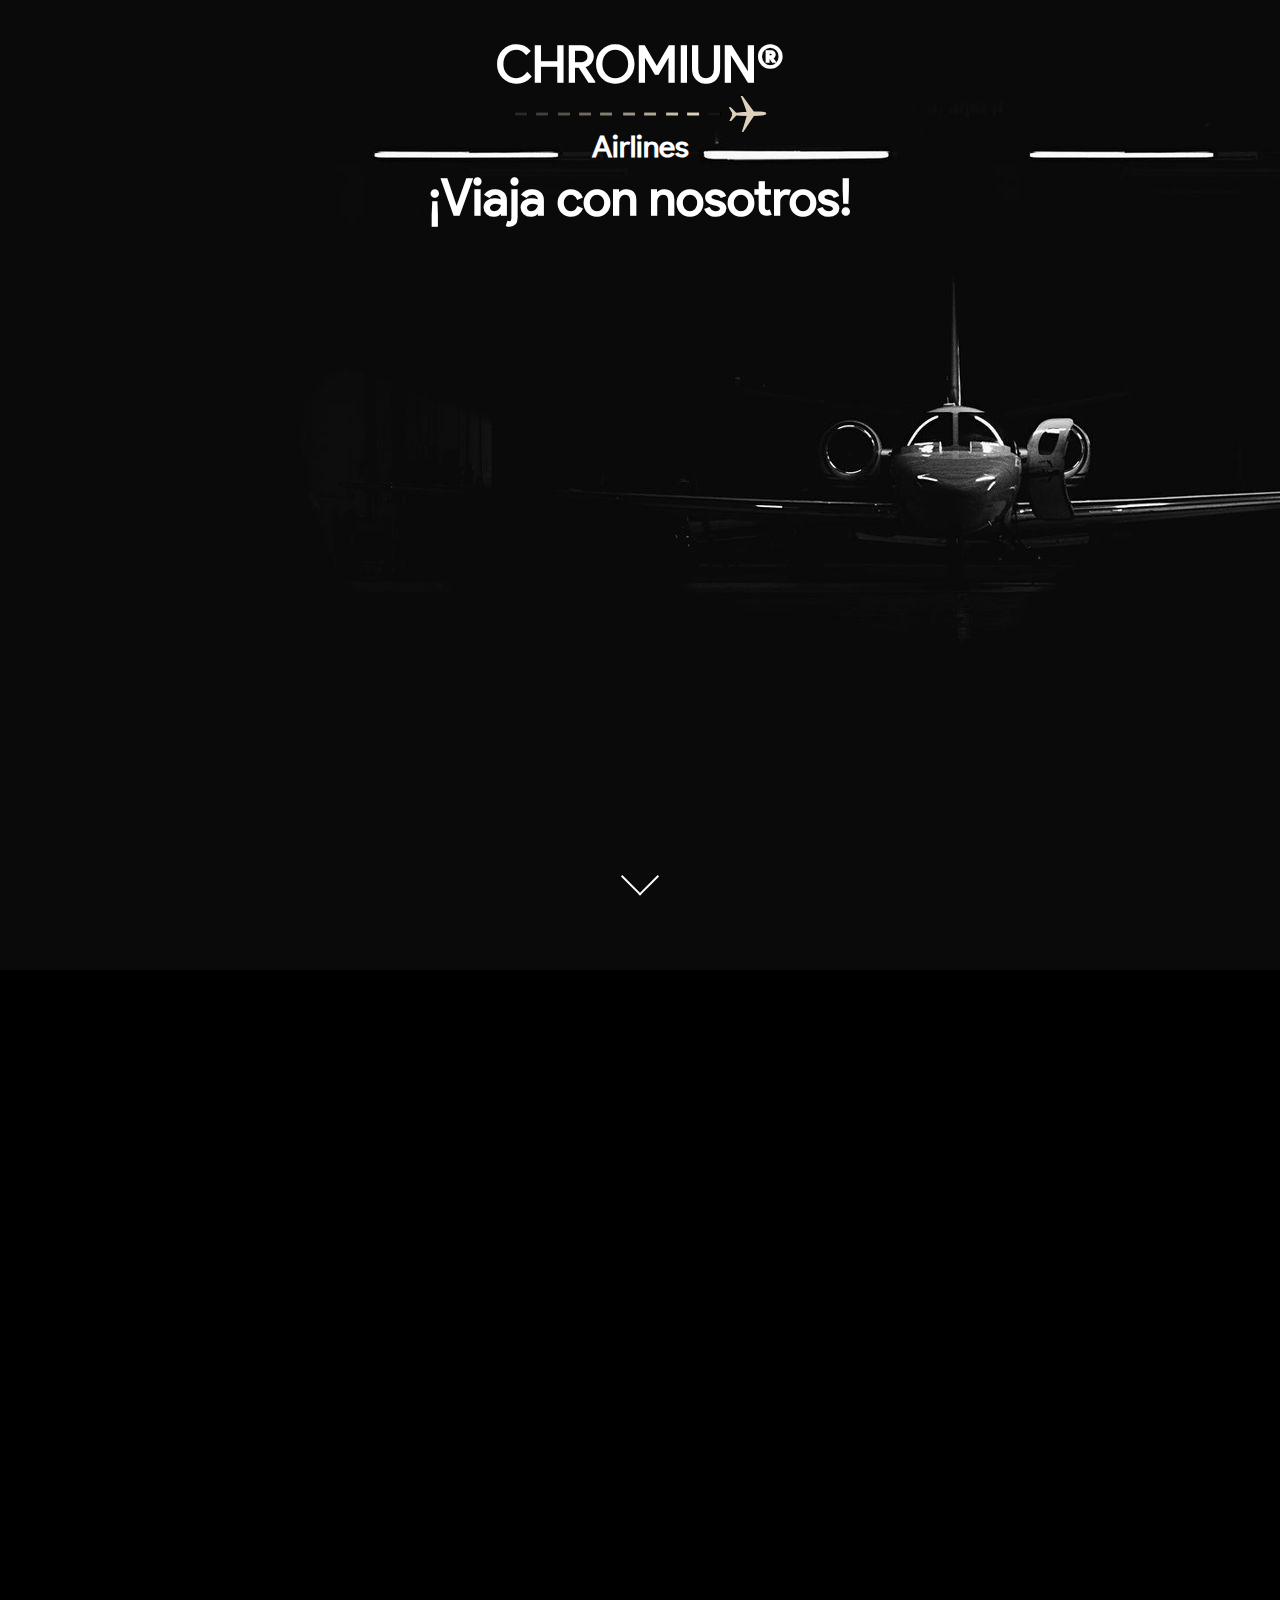
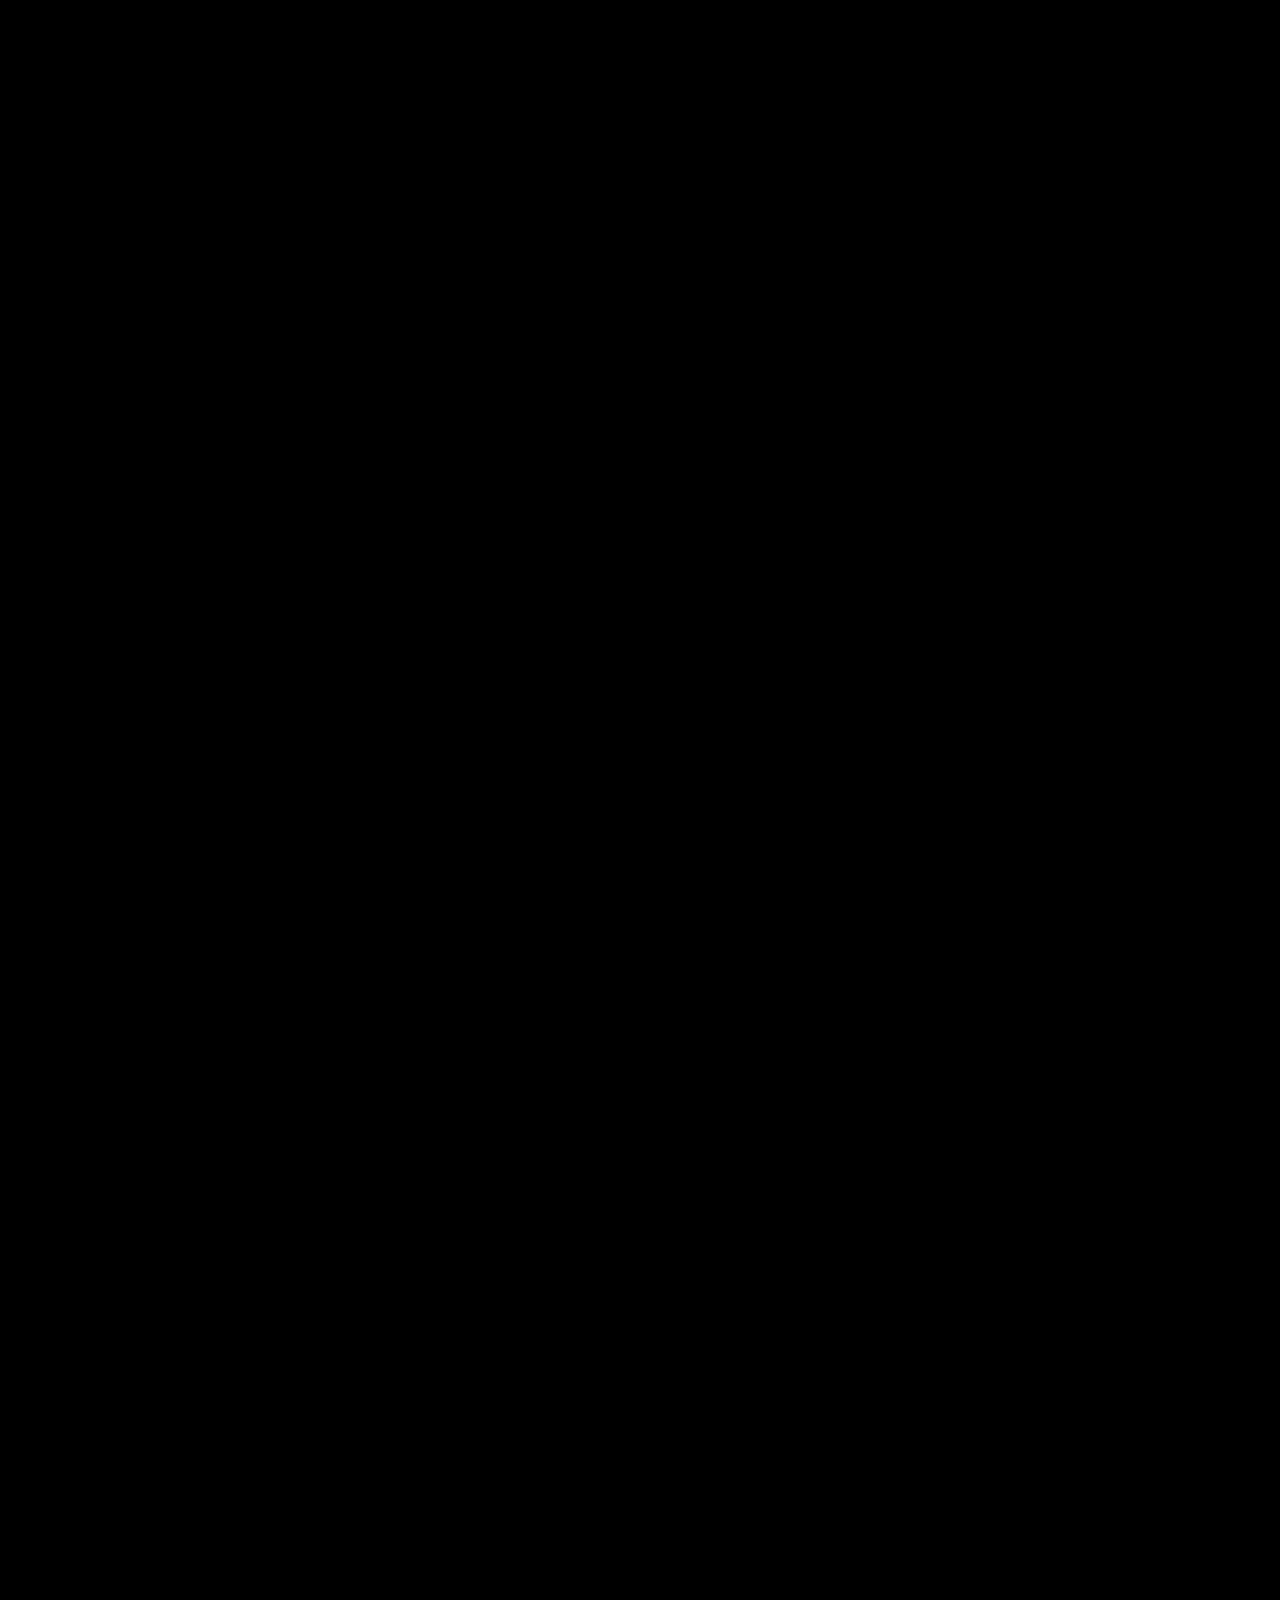
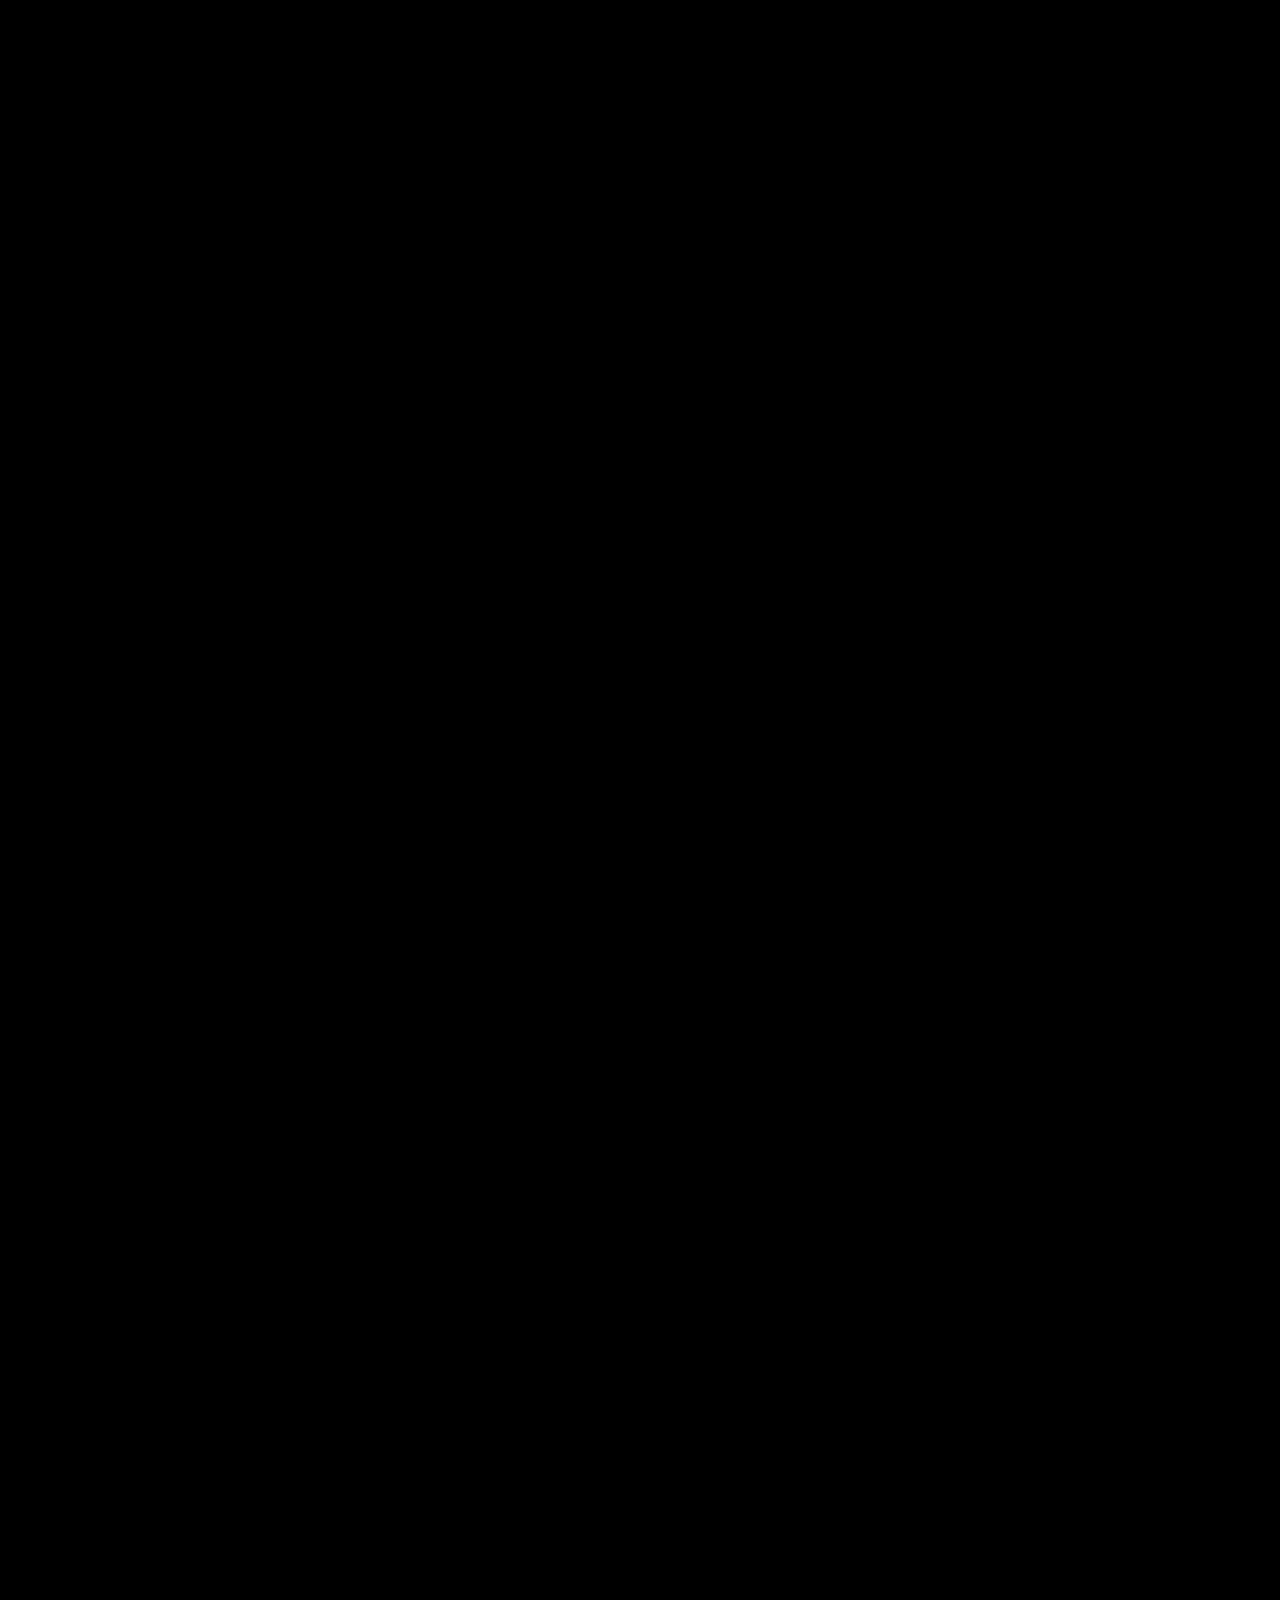
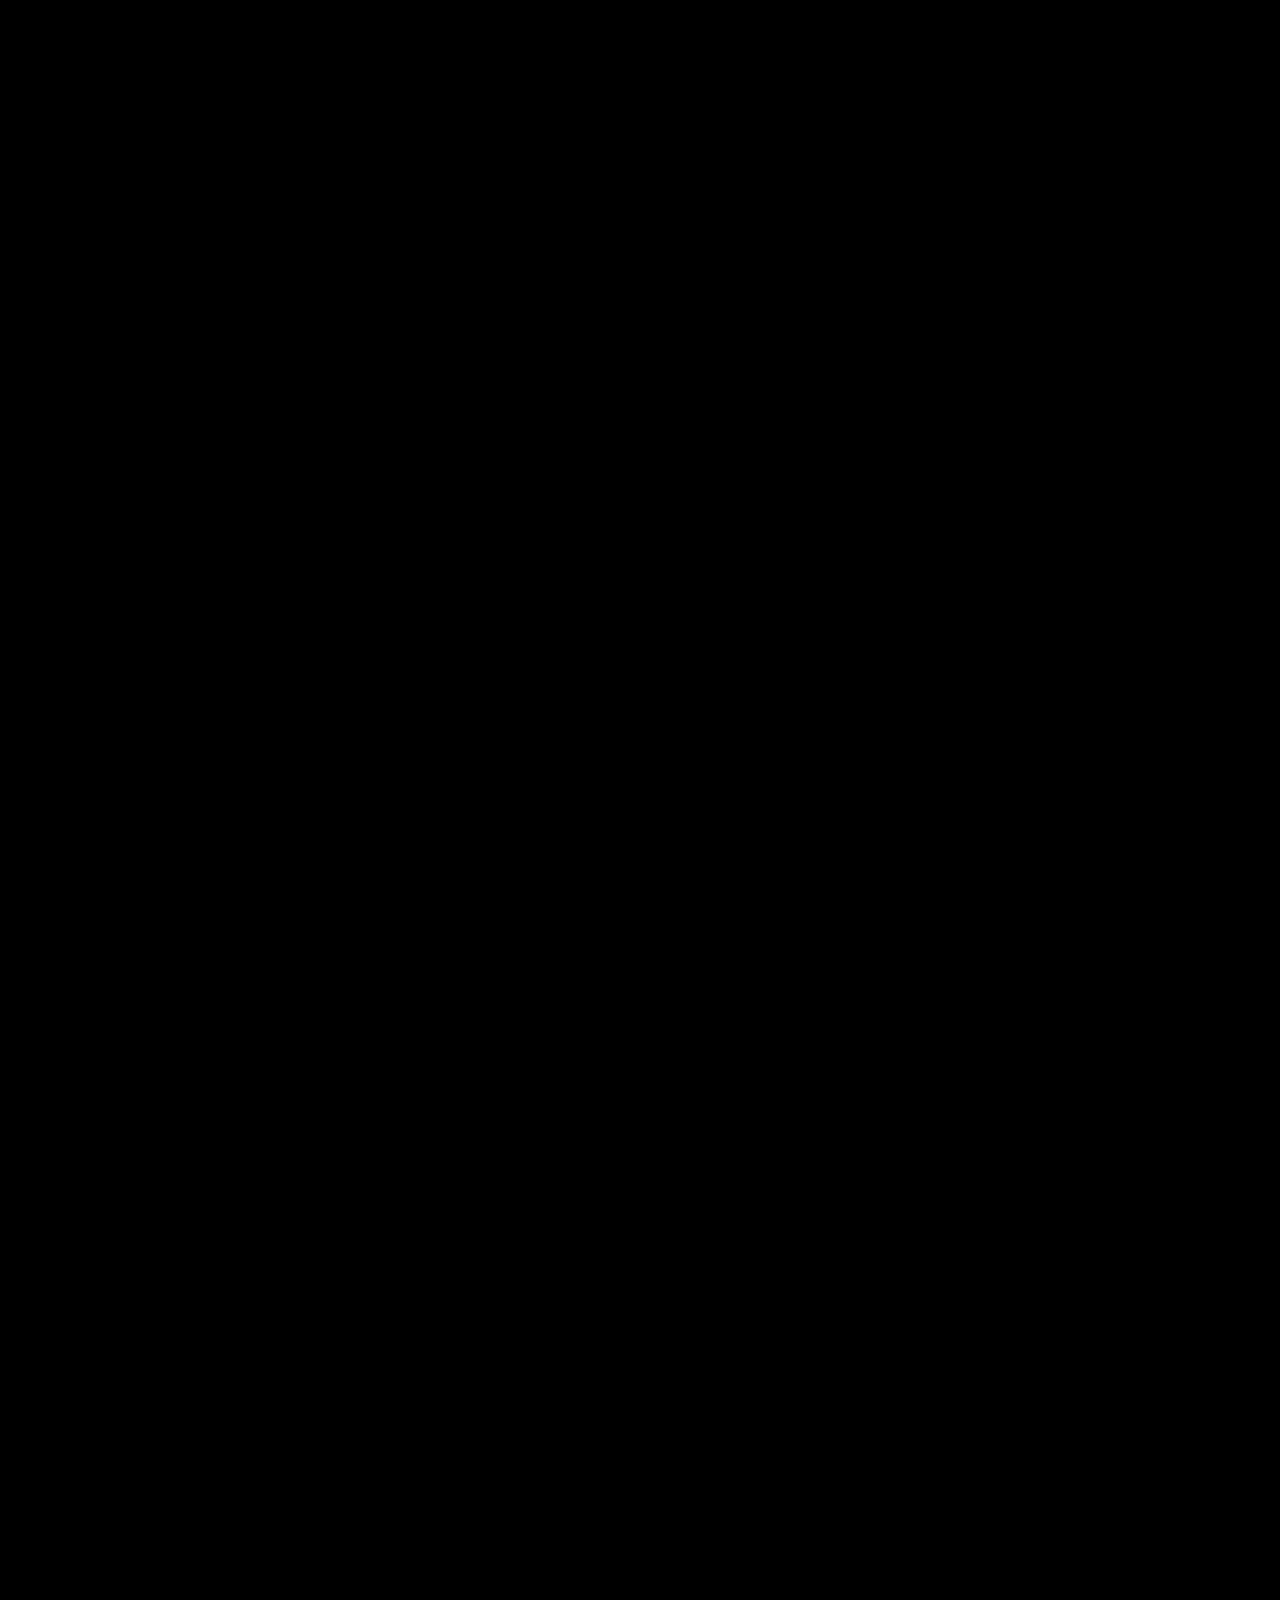
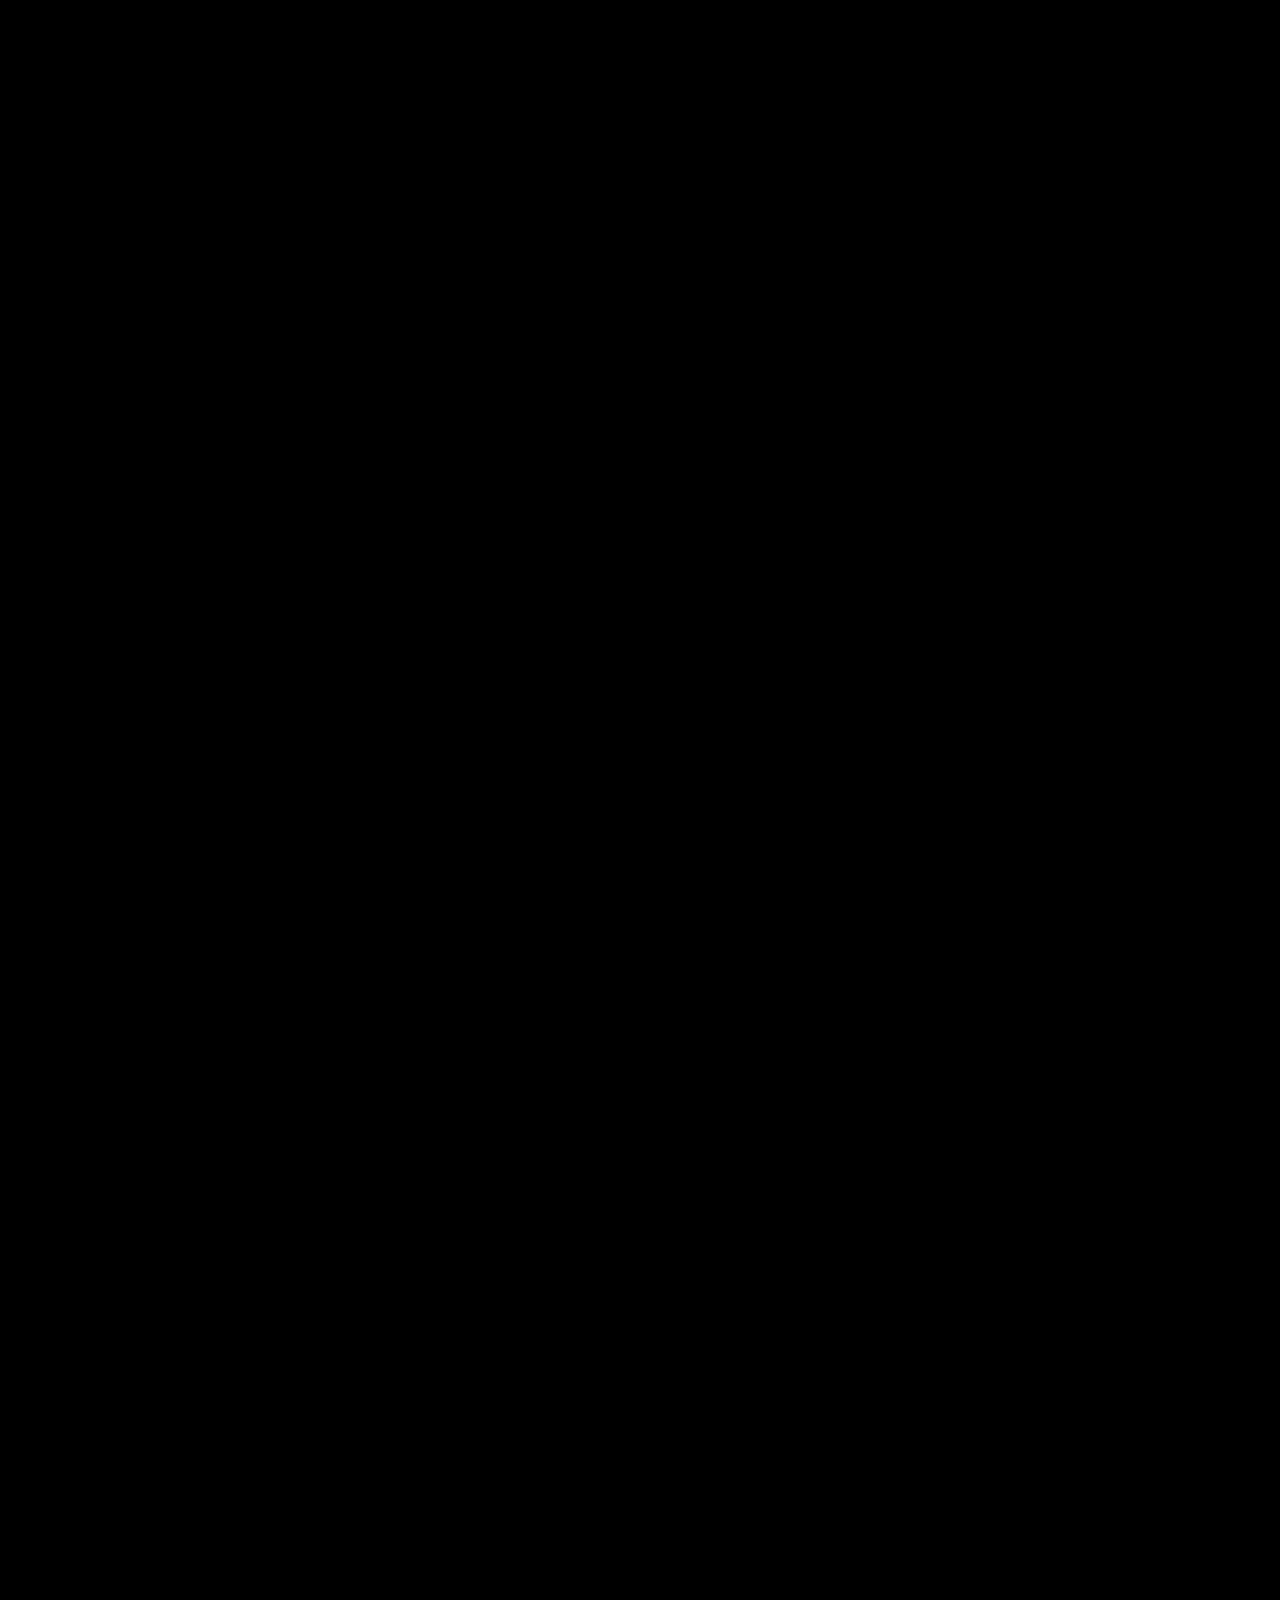
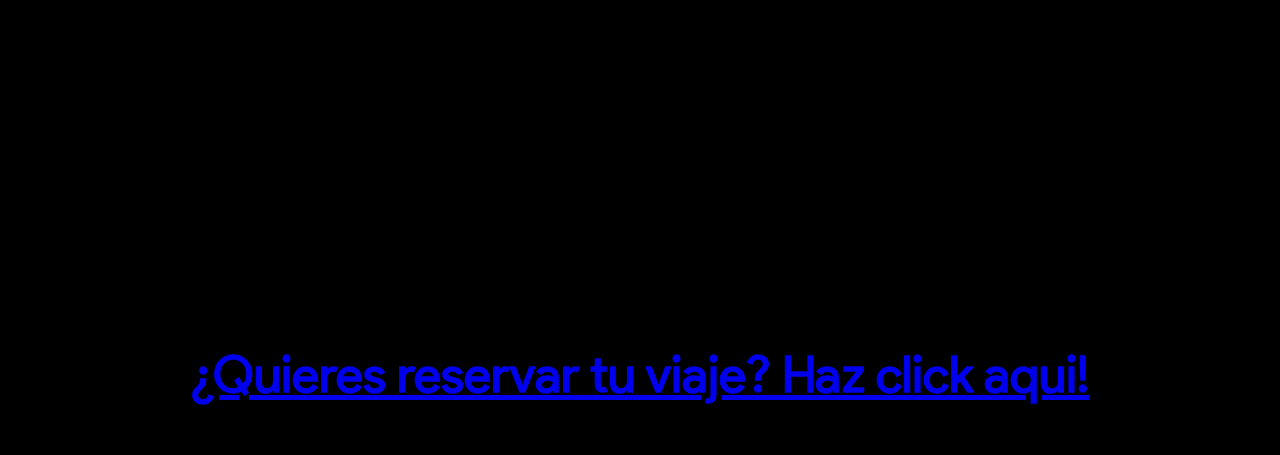
==== index.html @ 75b290f5 "Commit inicial" ====
<!DOCTYPE html>
<html lang="es">
<head>
    <meta charset="UTF-8">
    <meta http-equiv="X-UA-Compatible" content="IE=edge">
    <meta name="description" content="Agencia de viajes Chromiun">
    <meta name="author" content="Chromiun Inc.">
    <meta name="keywords" content="Agencia, Viajes, Turismo, Chromiun, Aerolineas, Viajes economicos, vuelo seguro">
    <meta name="viewport" content="width=device-width, initial-scale=1.0">
    <link href = "media/stylesheet.css" rel = "stylesheet" type = "text/css"/>
    <title>Chromiun Airlines</title>
    <link href="https://unpkg.com/aos@2.3.1/dist/aos.css" rel="stylesheet">
    <script src="https://unpkg.com/aos@2.3.1/dist/aos.js"></script>
</head>
<body>

    <header><h1 class="titulo" align="center" >CHROMIUN®</h1></header>
    <h2 class="subtitulo" align="center">Airlines</h2>
    <center>
    <img class="logogif" src="media/plane.gif">
</center>
    
<h2 class="eslogan" align="center">¡Viaja con nosotros!</h2>

<div class="scroll-down"></div>
<br><br><br><br><br><br><br><br><br><br><br><br><br><br><br><br><br><br><br><br>


<div data-aos="fade-up" data-aos-duration="2000" data-aos-delay="500" align="right">
<img src="media/1.JPG" width="50%" align="right">
<div class="bloquederecha">
<h3>
¡Deleita tus ojos con una edición festiva de la popular gira de iluminación nocturna de las Cataratas del Niágara!
<br>
Durante este recorrido, vea las Cataratas del Niágara iluminadas como un paraíso invernal por la noche durante la temporada navideña.
Vea la maravilla iluminada desde múltiples puntos de vista desde el anochecer mientras las Cataratas del Niágara se iluminan en una variedad de colores.<br>
Podrá ver las cataratas desde Luna Island, ubicada entre Goat Island y Niagara Falls State Park, Terrapin Point, ubicado en la punta de Goat Island junto a
Canadian Falls, y Prospect Point Observation Tower.<br>
</h3>
</div>
</div>
<br><br><br><br><br><br><br><br><br><br><br><br><br><br><br><br><br><br><br><br><br><br><br><br><br><br><br>

<div data-aos="fade-down" data-aos-duration="2000" data-aos-delay="500" align="left">
    <img src="media/2.JPG" width="50%" align="left">
    <div class="bloqueizquierda">
    <h3>
        La Riviera Maya nunca dejará de sorprenderte...Con sus más de 120 km de extensión,
        sus cristalinas aguas color turquesa, sus playas de arena blanca, cenotes,
        majestuosos sitios arqueológicos, parques naturales y temáticos únicos en el mundo,
        además de magníficos hoteles y una, exquisita gastronomía.
        <br>
        ¡Ven y descubre por qué en la Riviera Maya... el paraíso es para SIEMPRE!
    </h3>
    </div>
    </div>



<br><br><br><br><br><br><br><br><br><br><br><br><br><br><br><br><br><br><br><br><br><br><br><br><br><br><br><br>

<div data-aos="fade-right" data-aos-duration="2000" data-aos-delay="500" align="right">
    <img src="media/3.JPG" width="50%" align="right">
    <div class="bloquederecha">
    <h3>
        Dubái es una ciudad emirato de los Emiratos Árabes Unidos conocida por su lujoso comercio,
        la arquitectura ultramoderna y su vida nocturna animada.
        Burj Khalifa, una torre de 830 m de alto, domina el paisaje lleno de rascacielos.
        A sus pies se encuentra la Fuente de Dubái, con coreografías de chorros y luces al ritmo de la música.
        En las islas artificiales justo frente a la costa están Atlantis, la Palma,
        un centro turístico con agua y parques de animales marinos.
    </h3>
    </div>
    </div>
    <br><br><br><br><br><br><br><br><br><br><br><br><br><br><br><br><br><br><br><br><br><br><br><br><br><br><br>

    <div data-aos="fade-left" data-aos-duration="2000" data-aos-delay="500" align="left">
        <img src="media/4.JPG" width="50%" align="left">
        <div class="bloqueizquierda">
        <h3>
            El Arco es el ícono distintivo de Cabo San Lucas, es una formación
            rocosa que surge del mar en la punta de la Península de Baja California Sur,
            donde el Océano Pacífico se encuentra con el Mar de Cortés. También conocido
            como el “Fin de la Tierra”, El Arco es la atracción turística más popular y el
            foco central de innumerables fotos de quienes visitan Los Cabos.  Puedes llegar
            a este lugar en distintos tipos de embarcaciones y disfrutar de colonias de leones marinos,
            así como practicar actividades acuáticas como paddleboard.
        </h3>
        </div>
        </div>

        <br><br><br><br><br><br><br><br><br><br><br><br><br><br><br><br><br><br><br><br><br><br><br><br><br><br><br>

        <div data-aos="fade-up-right" data-aos-duration="2000" data-aos-delay="500" align="right">
            <img src="media/5.JPG" width="50%" align="right">
            <div class="bloquederecha">
            <h3>
                Situada detrás de la catedral de Notre-Dame de París, la plaza Jean XXII es un remanso de paz.
                Cuenta con varios bancos y árboles para ayudarte a tomar un descanso relajante o disfrutar de un bocadillo,
                lejos del bullicio de los lugares turísticos. La magnífica vista del ábside de la catedral es una de las
                ventajas de esta plaza.
            </h3>
            </div>
            </div>
            <br><br><br><br><br><br><br><br><br><br><br><br><br><br><br><br><br><br><br><br><br><br><br><br><br><br><br><br><br><br><br><br><br><br><br><br>

            <div data-aos="fade-up-left" data-aos-duration="2000" data-aos-delay="500" align="left">
                <img src="media/6.JPG" width="50%" align="left">
                <div class="bloqueizquierda">
                <h3>
                    Machu Picchu es una ciudadela inca ubicada en las alturas de las montañas
                    de los Andes en Perú, sobre el valle del río Urubamba. Se construyó en el
                    siglo XV y luego fue abandonada, y es famosa por sus sofisticadas paredes de
                    piedra seca que combinan enormes bloques sin el uso de un mortero, los edificios
                    fascinantes que se relacionan con las alineaciones astronómicas y sus vistas panorámicas.
                    El uso exacto que tuvo sigue siendo un misterio.
                </h3>
                </div>
                </div>
        
                <br><br><br><br><br><br><br><br><br><br><br><br><br><br><br><br><br><br><br><br><br><br><br><br><br><br><br>

                <div data-aos="fade-down-right" data-aos-duration="2000" data-aos-delay="500" align="right">
                    <img src="media/7.JPG" width="50%" align="right">
                    <div class="bloquederecha">
                    <h3>
                        Ciudad de México es la densamente poblada capital de México que se encuentra a gran altura.
                        Es famosa por su Templo Mayor (un templo azteca del siglo XIII), la Catedral Metropolitana
                        de México, de estilo barroco, de los conquistadores españoles y el Palacio Nacional, que alberga
                        murales históricos de Diego Rivera. Todos estos hitos se ubican en torno a la Plaza de la Constitución,
                        la enorme plaza principal conocida también como el Zócalo.
                    </h3>
                    </div>
                    </div>
                    <br><br><br><br><br><br><br><br><br><br><br><br><br><br><br><br><br><br><br><br><br><br><br><br><br><br><br><br><br><br><br><br>

                    <div data-aos="fade-down-left" data-aos-duration="2000" data-aos-delay="500" align="left">
                        <img src="media/8.JPG" width="50%" align="left">
                        <div class="bloqueizquierda">
                        <h3>
                            Londres, la capital de Inglaterra y del Reino Unido, es una ciudad del siglo XXI
                            con una historia que se remonta a la época romana. En su centro se alzan el imponente
                            Palacio del Parlamento, la torre del icónico reloj "Big Ben" y la Abadía de Westminster,
                            lugar de las coronaciones monárquicas británicas. Al otro lado del río Támesis, la rueda
                            de observación London Eye ofrece vistas panorámicas del complejo cultural South Bank y
                            de toda la ciudad.
                        </h3>
                        </div>
                        </div>
                
                        <br><br><br><br><br><br><br><br><br><br><br><br><br><br><br><br><br><br><br><br><br><br><br><br><br><br><br>
                        <center>
                        <h3 class="titulo"><a href="destinos.html">¿Quieres reservar tu viaje? Haz click aqui!</a></h3>
                    </center>
<script>
    AOS.init();
  </script>
</body>
</html>
---- media/stylesheet.css ----
@font-face {
    font-family: 'Product Sans Regular';
    font-style: normal;
    font-weight: normal;
    src: local('Product Sans Regular'), url('ProductSans-Regular.woff') format('woff');
    }

body{
    overflow-x: hidden;
  background-color: black;
  font-family: 'Product Sans Regular';
  color: #fff;
    background-image: 
    url(background.jpg);
        background-repeat: no-repeat;
        background-size: 1920px, 1080px;
}

.titulo{
    font-family: 'Product Sans Regular';
    font-size: 50px;
    color: white;
}
.subtitulo{
    padding-bottom: 10px;
    font-family: 'Product Sans Regular';
    font-size: 30px;
    color:white
}
.eslogan{
    font-family: 'Product Sans Regular';
    font-size: 50px;
    color: white;
}
.logogif{
    position: relative;
    bottom: 160px;
    left: 0px;
    padding-bottom: 80px;
}

.scroll-down {
    position: absolute;
    left: 50%;
    bottom: 10px;
    display: block;
    text-align: center;
    font-size: 20px;
    z-index: 100;
    text-decoration: none;
    text-shadow: 0;
    width: 25px;
    height: 25px;
    border-bottom: 2px solid #fff;
    border-right: 2px solid #fff;
    z-index: 9;
    left: 50%;
    -webkit-transform: translate(-50%, 0%) rotate(45deg);
    -moz-transform: translate(-50%, 0%) rotate(45deg);
    transform: translate(-50%, 0%) rotate(45deg);
    -webkit-animation: fade_move_down 1s ease-in-out infinite;
    -moz-animation:    fade_move_down 1s ease-in-out infinite;
    animation:         fade_move_down 1s ease-in-out infinite;
  }
  
  
  /*animated scroll arrow animation*/
  @-webkit-keyframes fade_move_down {
    0%   { -webkit-transform:translate(0,-10px) rotate(45deg); opacity: 0;  }
    50%  { opacity: 1;  }
    100% { -webkit-transform:translate(0,10px) rotate(45deg); opacity: 0; }
  }
  @-moz-keyframes fade_move_down {
    0%   { -moz-transform:translate(0,-10px) rotate(45deg); opacity: 0;  }
    50%  { opacity: 1;  }
    100% { -moz-transform:translate(0,10px) rotate(45deg); opacity: 0; }
  }
  @keyframes fade_move_down {
    0%   { transform:translate(0,-10px) rotate(45deg); opacity: 0;  }
    50%  { opacity: 1;  }
    100% { transform:translate(0,10px) rotate(45deg); opacity: 0; }
  }

/*animacion de titulo*/
  .titulo {
    animation: 1s anim-flipX ease ;
  }
  @keyframes anim-flipX {
    0% {
      opacity: 0;
      transform: rotateX(90def);
    }
    50% {
      opacity: 1;
      transform: rotateX(720deg);
    }
    100% {
      /* animate nothing to pause animation at the end */
      opacity: 1;
      transform: rotateX(720deg);
    }
  }
/*animacion de subtitulo*/
  .subtitulo {
    animation: 2s anim-lineUp ease-out;
  }
  @keyframes anim-lineUp {
    0% {
      opacity: 0;
      transform: translateY(80%);
    }
    20% {
      opacity: 0;
    }
    50% {
      opacity: 1;
      transform: translateY(0%);
    }
    100% {
      opacity: 1;
      transform: translateY(0%);
    }
  }
  /*animacion de logo*/
  .logogif {
    animation: 2s anim-lineUp ease-out;
  }
  @keyframes anim-lineUp {
    0% {
      opacity: 0;
      transform: translateY(80%);
    }
    20% {
      opacity: 0;
    }
    50% {
      opacity: 1;
      transform: translateY(0%);
    }
    100% {
      opacity: 1;
      transform: translateY(0%);
    }
  }

  .eslogan {
    position: relative;
    bottom: 300px;
    left: 0px;
    padding-bottom: 80px;
    animation: 9s anim-lineUp ease-out;
  }
  @keyframes anim-lineUp {
    0% {
      opacity: 0;
      transform: translateY(80%);
    }
    20% {
      opacity: 0;
    }
    50% {
      opacity: 1;
      transform: translateY(0%);
    }
    100% {
      opacity: 1;
      transform: translateY(0%);
    }
  }

  .bloquederecha{
    width: 30%;
    text-align: justify;
  padding-top: 5%;
  padding-right: 60%;
  }

  .bloqueizquierda{
    width: 30%;
    text-align: justify;
  padding-top: 5%;
  padding-left: 60%;
  }
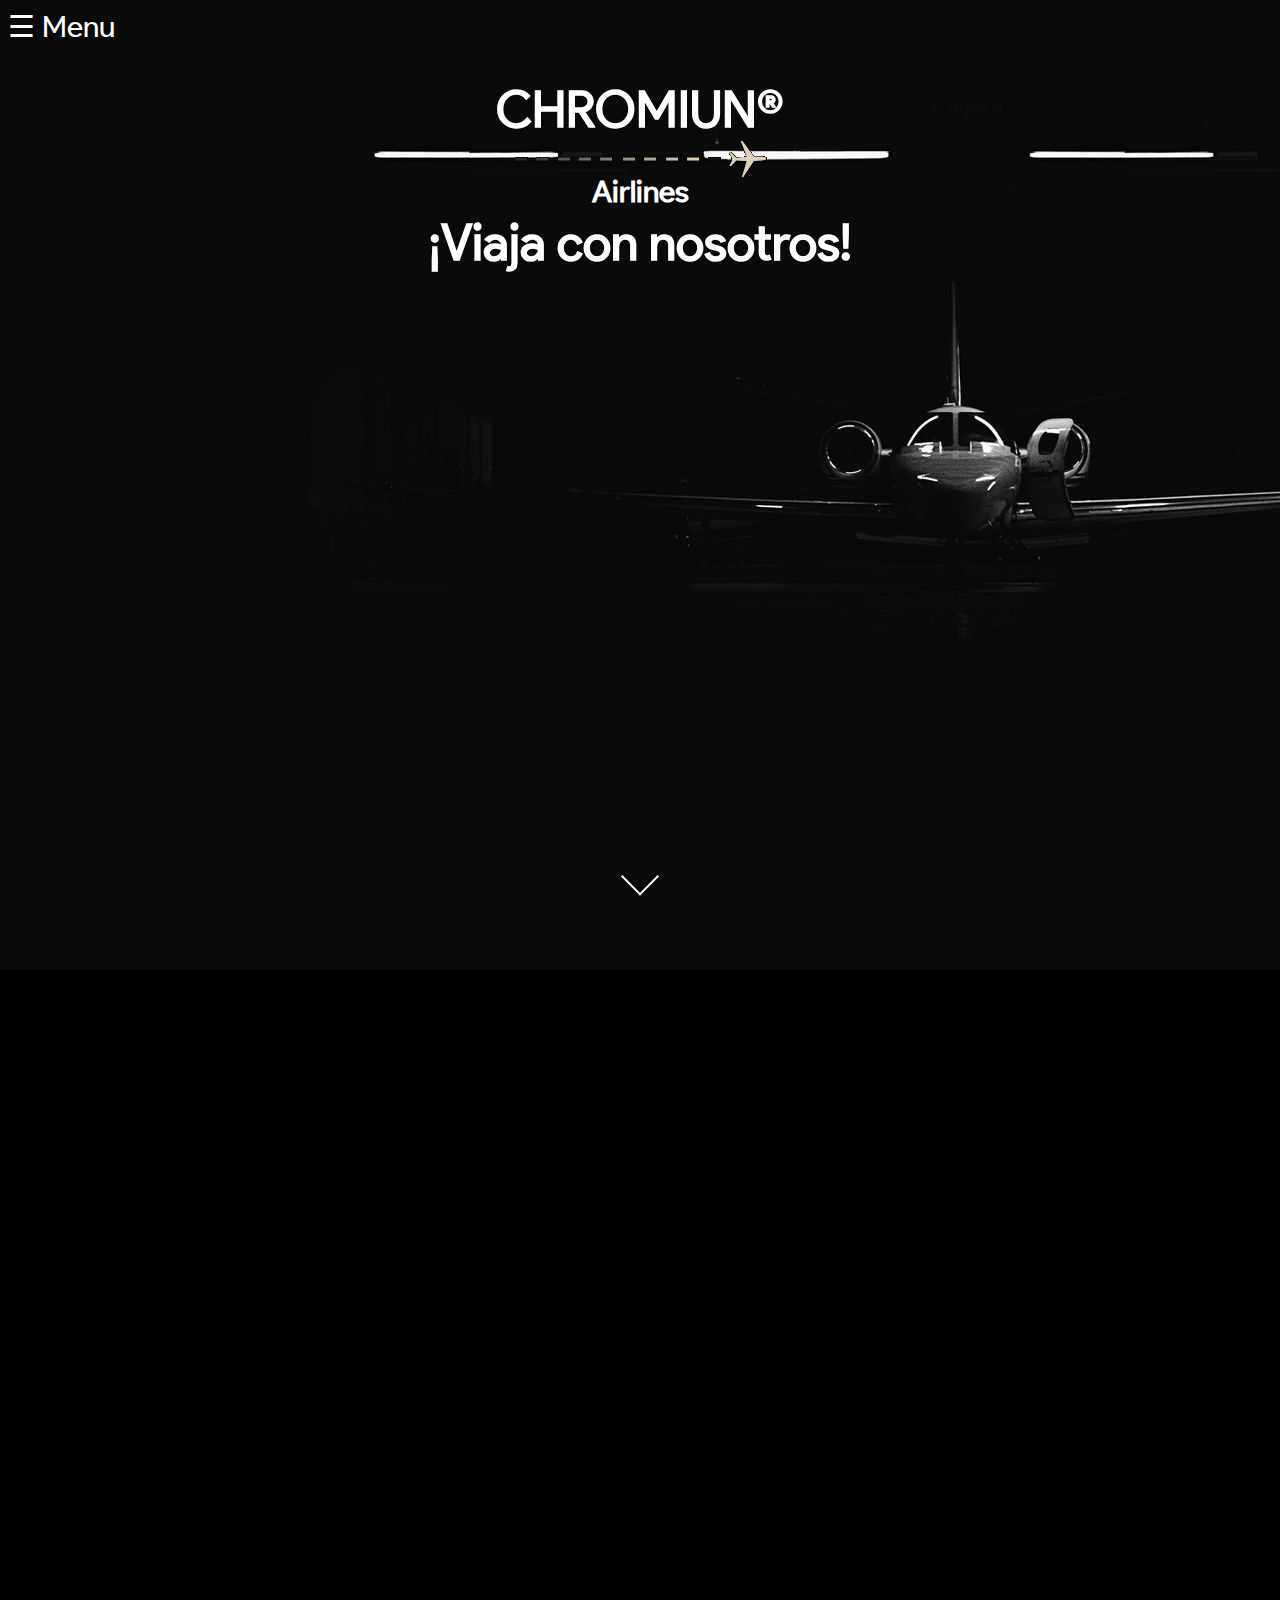
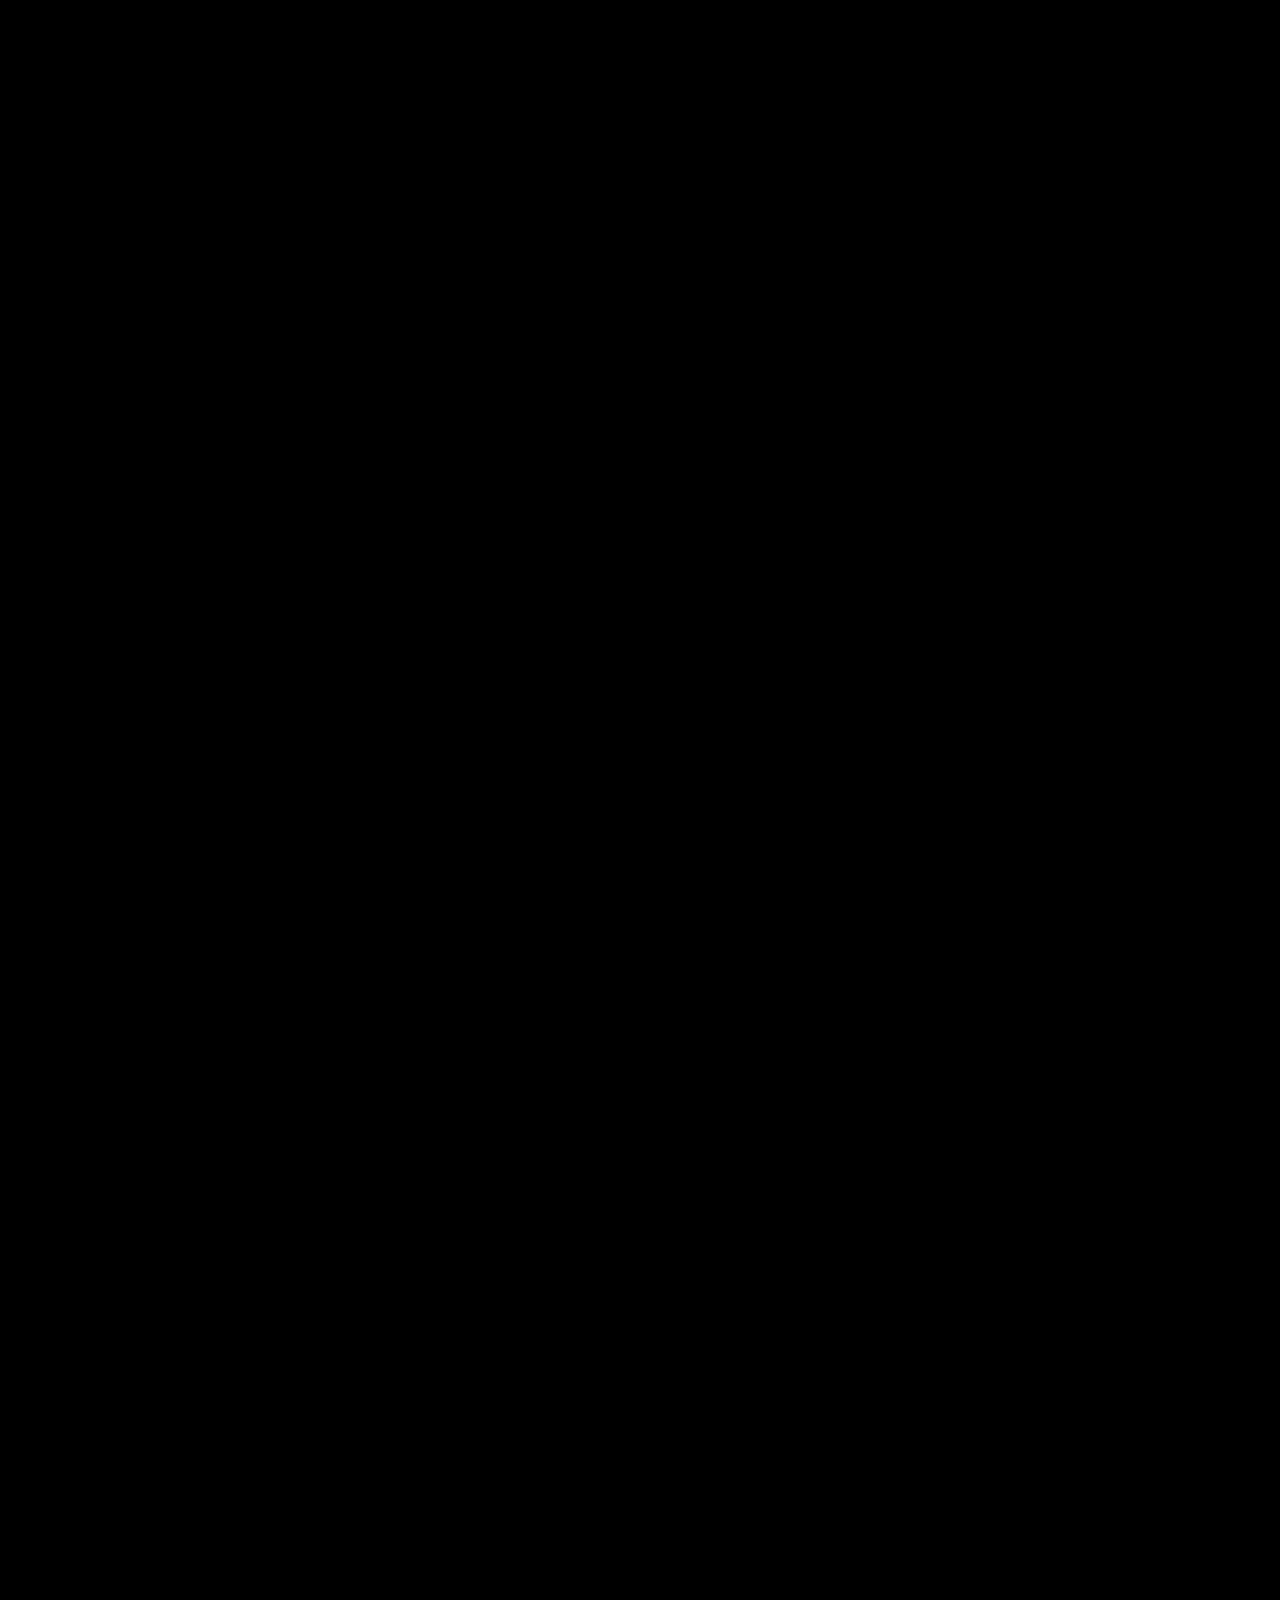
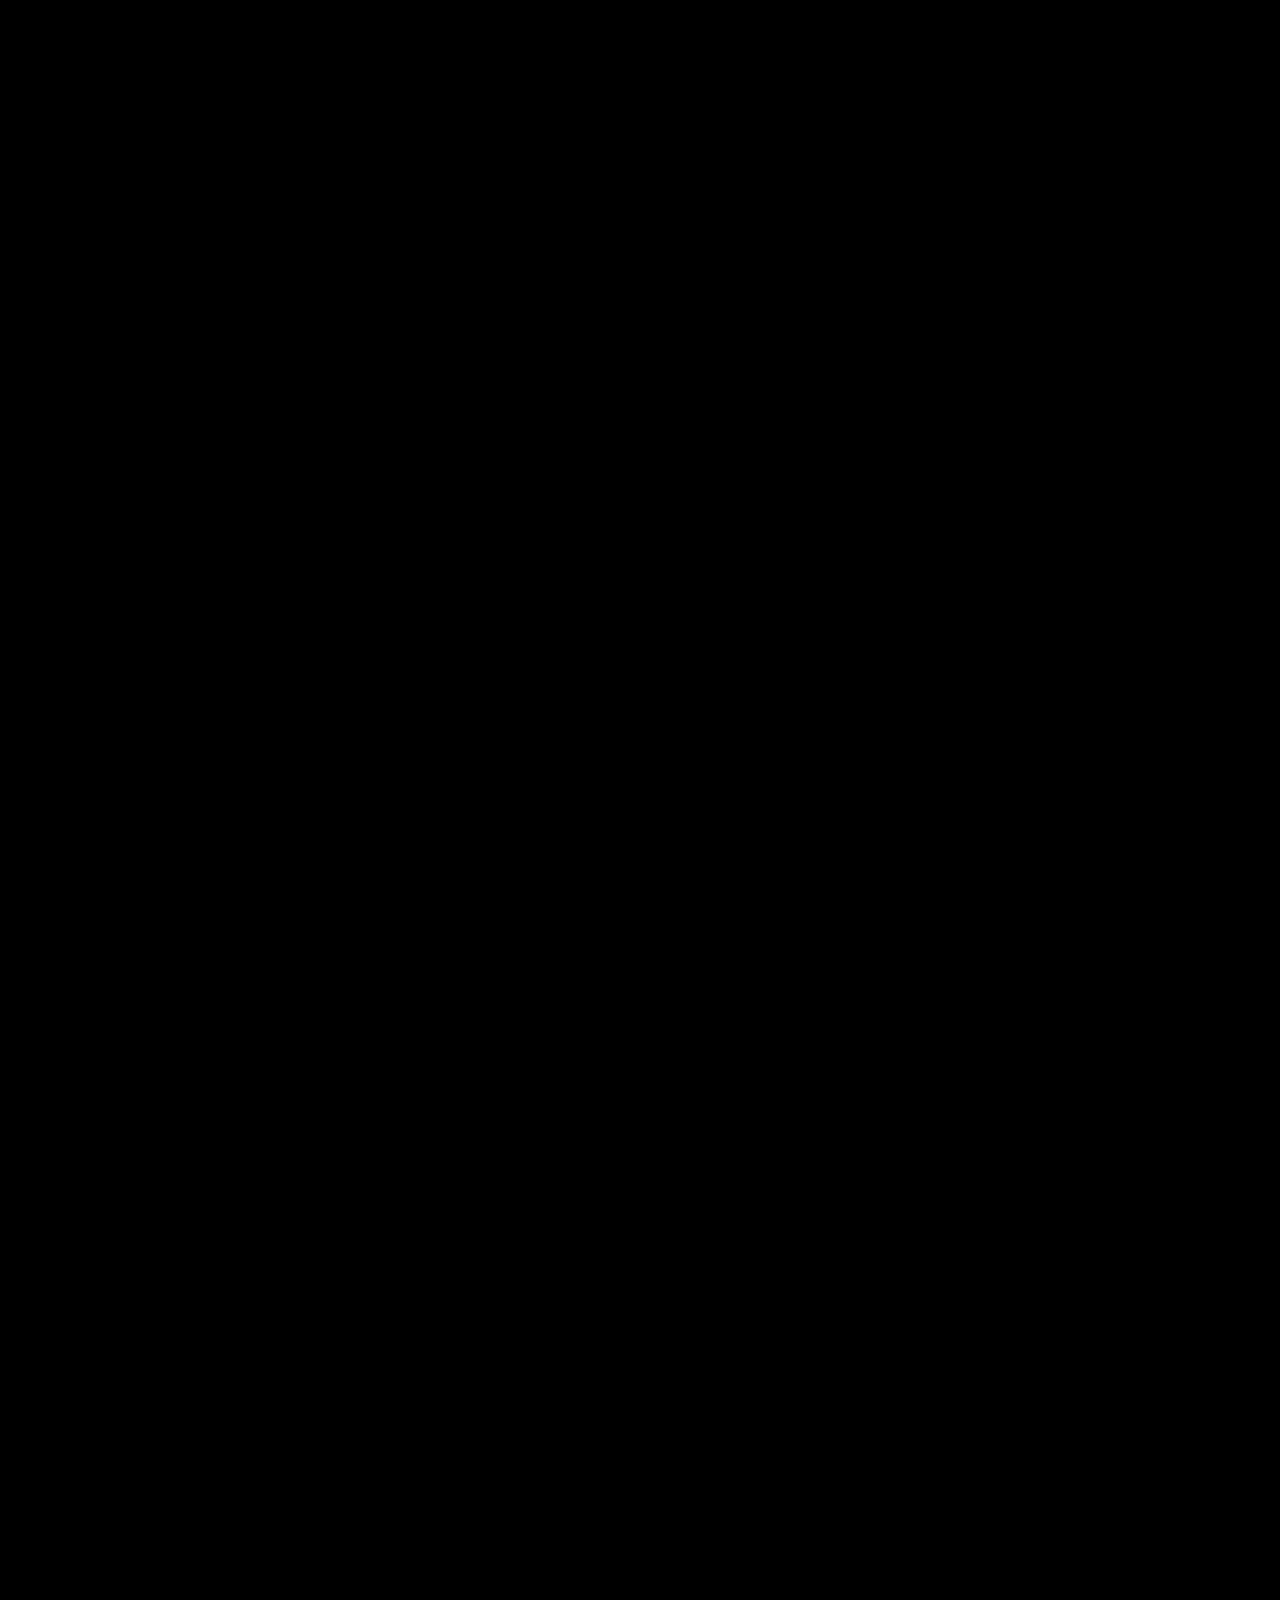
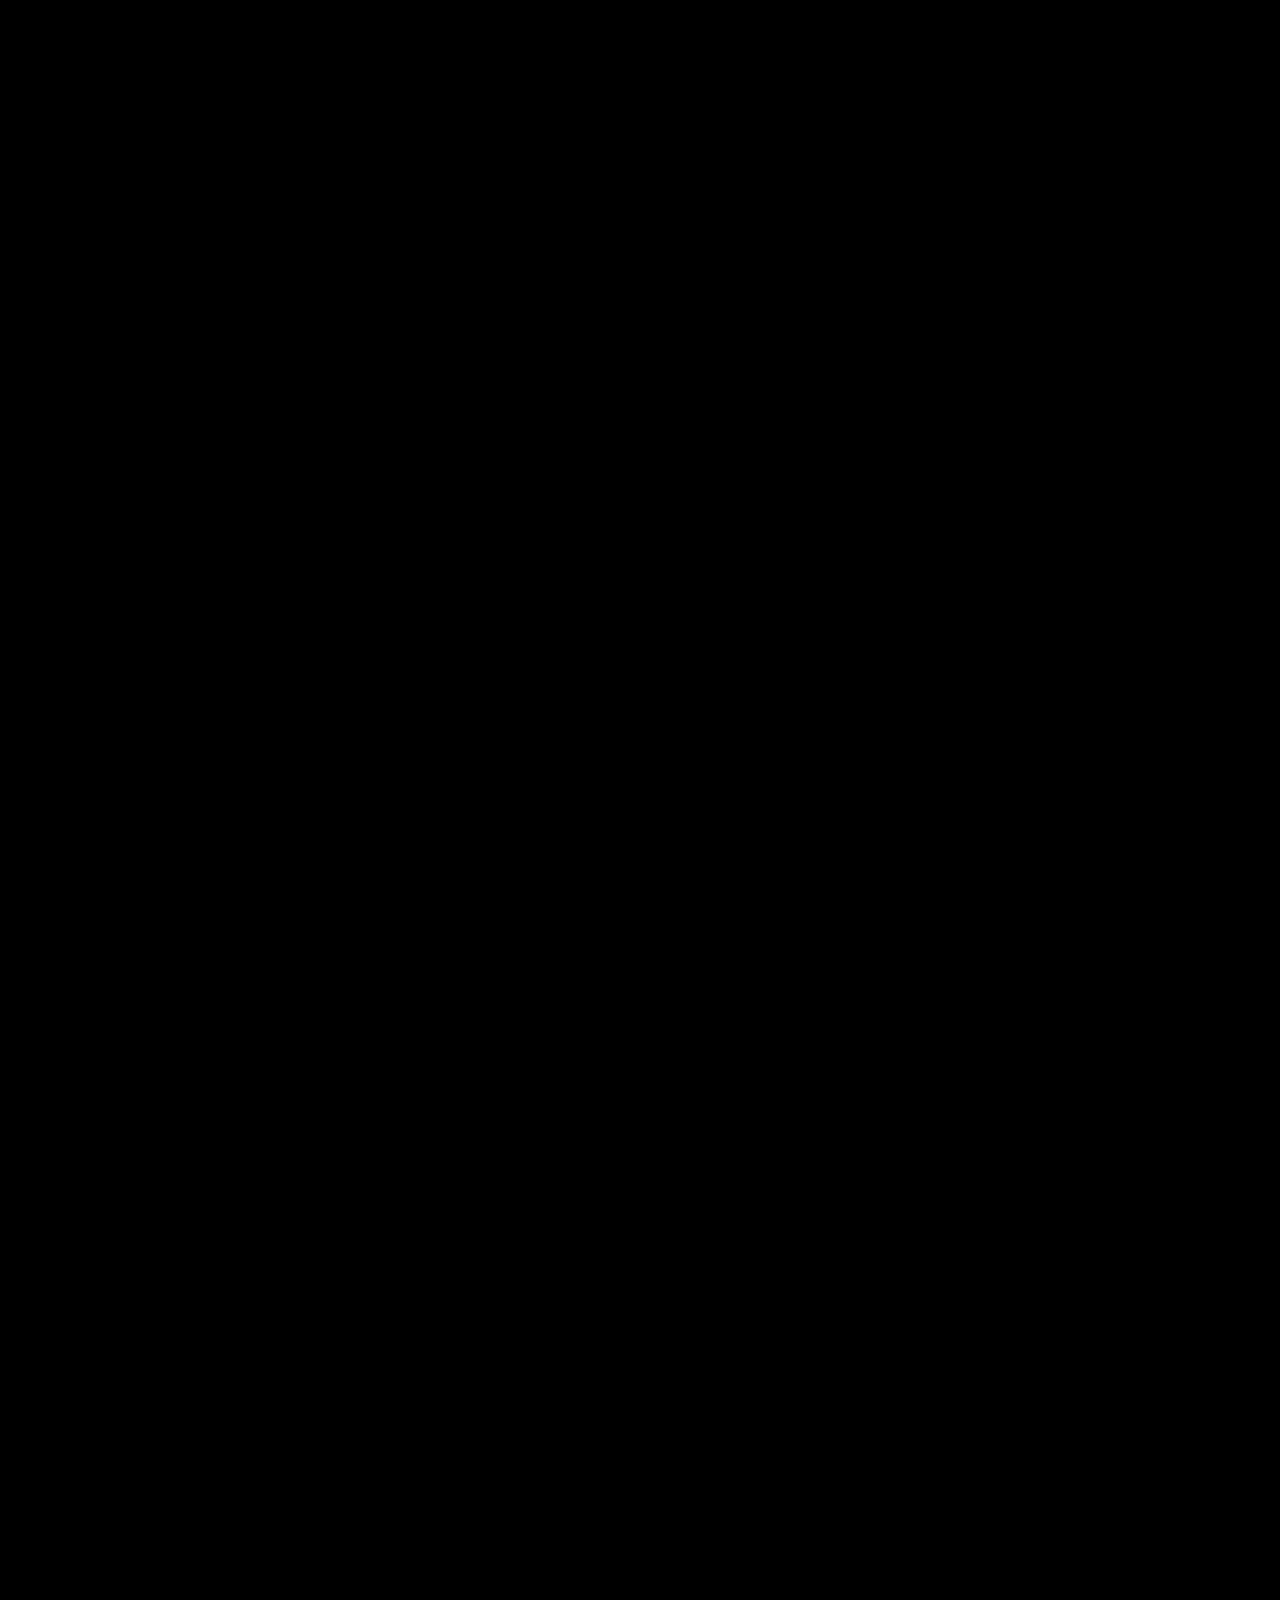
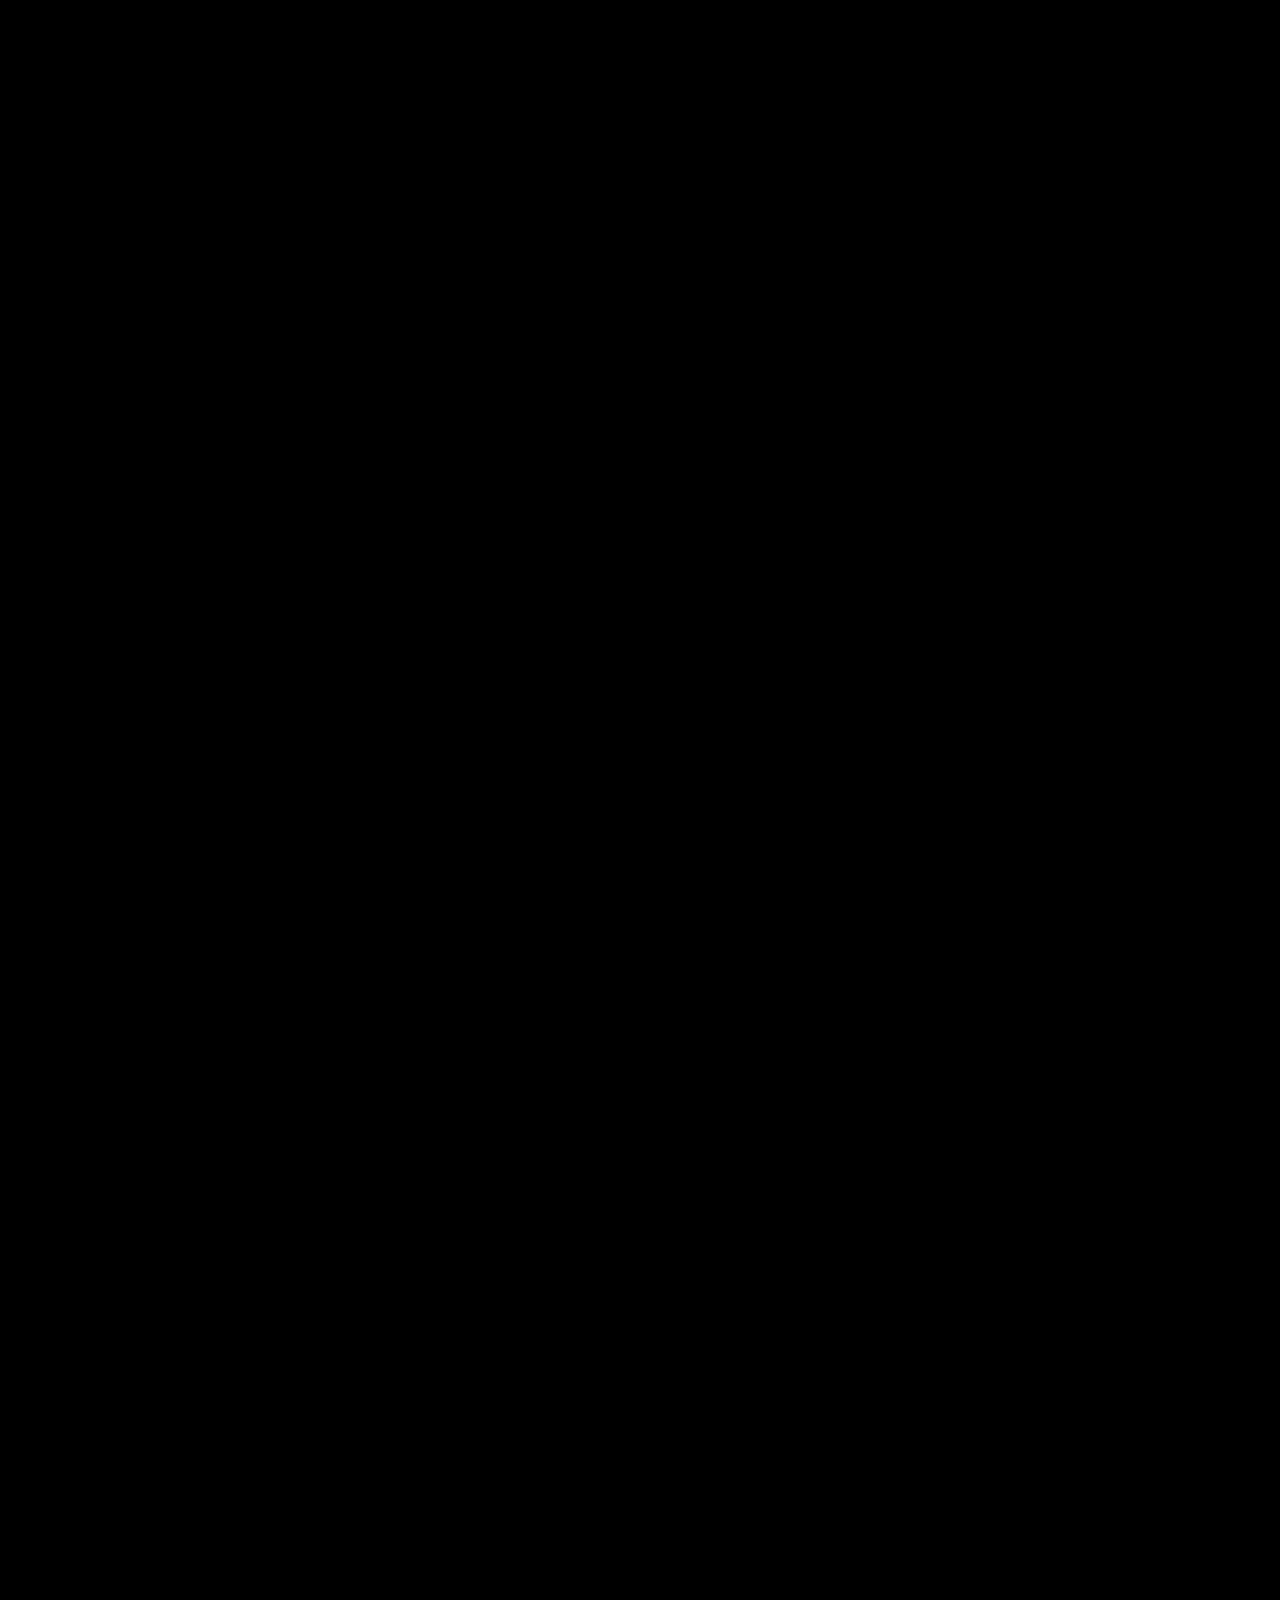
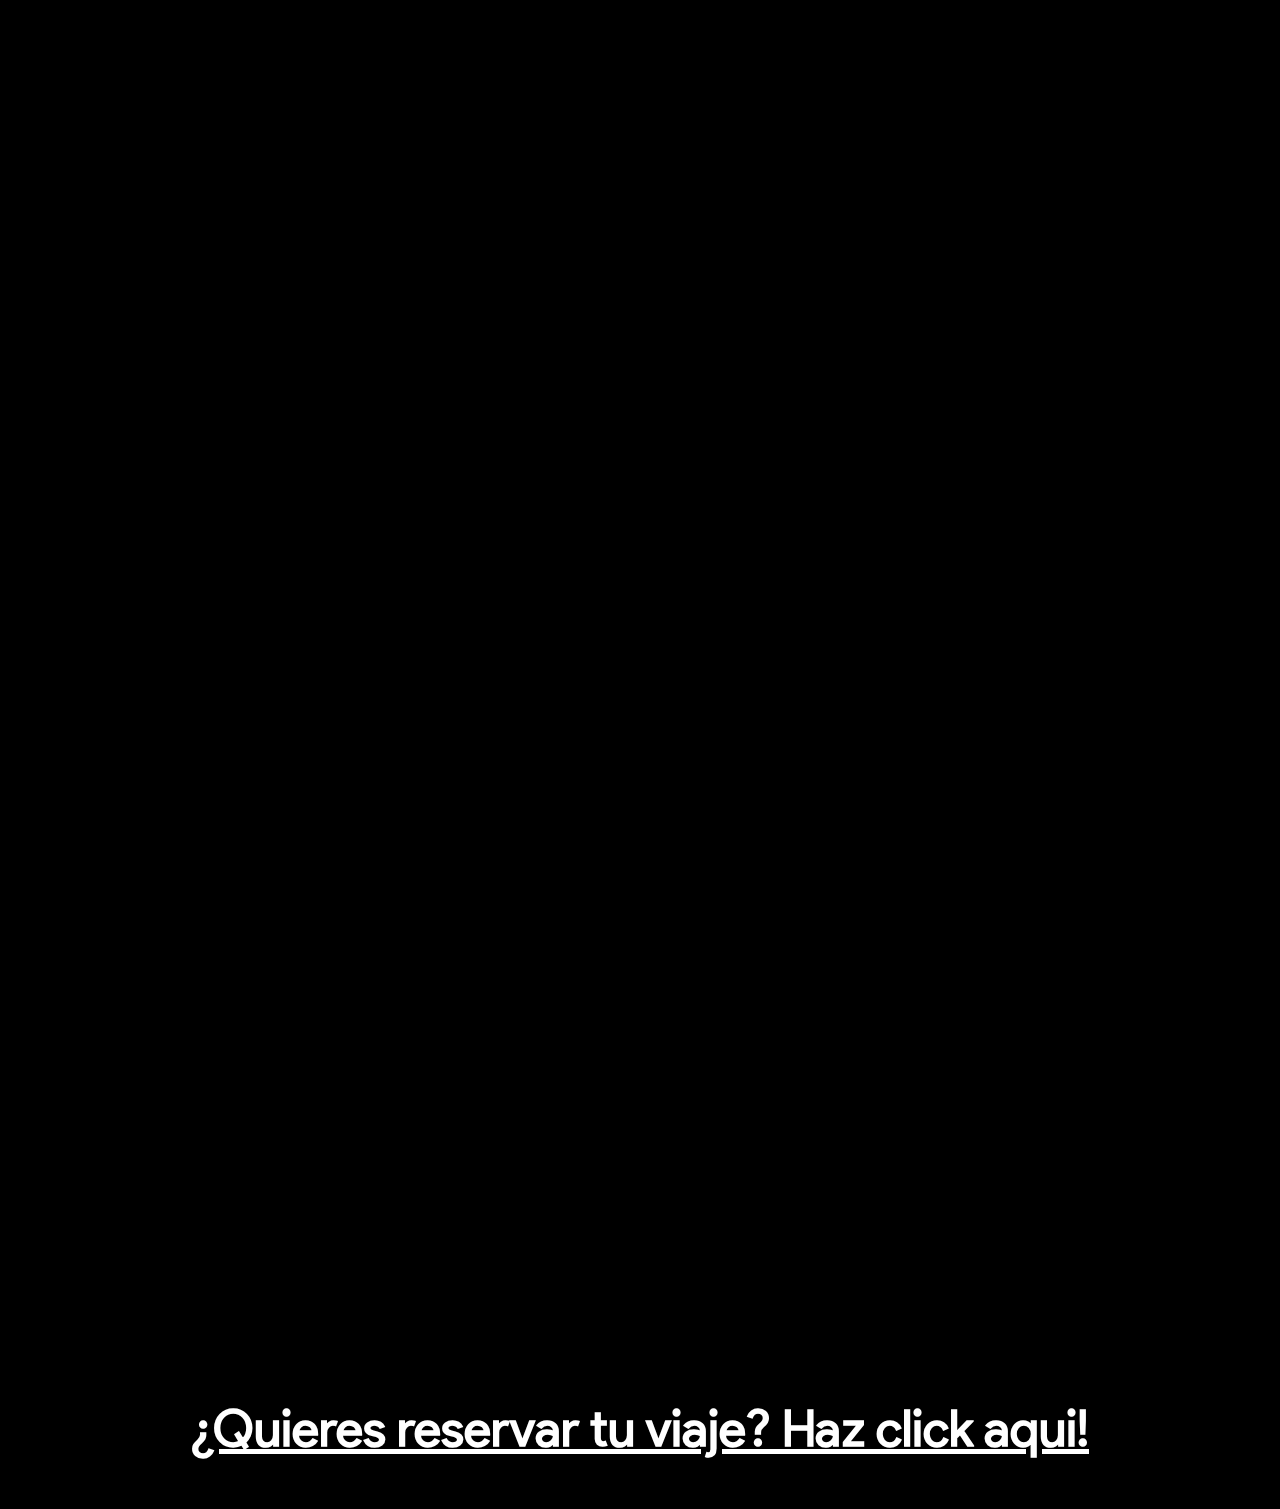
==== commit c6919e0d: "new" ====
--- a/index.html
+++ b/index.html
@@ -8,12 +8,16 @@
     <meta name="keywords" content="Agencia, Viajes, Turismo, Chromiun, Aerolineas, Viajes economicos, vuelo seguro">
     <meta name="viewport" content="width=device-width, initial-scale=1.0">
     <link href = "media/stylesheet.css" rel = "stylesheet" type = "text/css"/>
+    <link rel="stylesheet" media="all" href="botonRegreso.css" />
     <title>Chromiun Airlines</title>
     <link href="https://unpkg.com/aos@2.3.1/dist/aos.css" rel="stylesheet">
+    <link rel="stylesheet" href="https://stackpath.bootstrapcdn.com/font-awesome/4.7.0/css/font-awesome.min.css">
     <script src="https://unpkg.com/aos@2.3.1/dist/aos.js"></script>
+    <script src="agencia.js"></script>
 </head>
 <body>
-
+    <span style="font-size:30px;cursor:pointer" onclick="openNav()">&#9776; Menu</span>
+    <section id="inicio">
     <header><h1 class="titulo" align="center" >CHROMIUN®</h1></header>
     <h2 class="subtitulo" align="center">Airlines</h2>
     <center>
@@ -22,27 +26,54 @@
     
 <h2 class="eslogan" align="center">¡Viaja con nosotros!</h2>
 
+<div id="mySidenav" class="sidenav">
+<a href="javascript:void(0)" class="closebtn" onclick="closeNav()">&times;</a>
+<li><a href="#cataratas">Cataratas del Niagara</a></li>
+<li><a href="#maya">Rivera Maya</a></li>
+<li><a href="#dubai">Dubai</a></li>
+<li><a href="#cabos">Los Cabos</a></li>
+<li><a href="#paris">Paris</a></li>
+<li><a href="#peru">Peru</a></li>
+<li><a href="#cdmx">Ciudad de Mexico</a></li>
+<li><a href="#londres">Londres</a></li>
+</div>
+
 <div class="scroll-down"></div>
-<br><br><br><br><br><br><br><br><br><br><br><br><br><br><br><br><br><br><br><br>
+    </section>
+<br><br><br><br><br><br><br><br><br><br><br><br><section id="cataratas"><br><br><br><br><br><br><br><br>
 
 
 <div data-aos="fade-up" data-aos-duration="2000" data-aos-delay="500" align="right">
-<img src="media/1.JPG" width="50%" align="right">
+    <div id="imagenes" onmousemove="pasar()">
+        
+<img src="media/1.jpg" width="50%" align="right">
+    </div>
 <div class="bloquederecha">
 <h3>
+    <p class="eslogan" id="demo1"></p>
 ¡Deleita tus ojos con una edición festiva de la popular gira de iluminación nocturna de las Cataratas del Niágara!
 <br>
 Durante este recorrido, vea las Cataratas del Niágara iluminadas como un paraíso invernal por la noche durante la temporada navideña.
 Vea la maravilla iluminada desde múltiples puntos de vista desde el anochecer mientras las Cataratas del Niágara se iluminan en una variedad de colores.<br>
 Podrá ver las cataratas desde Luna Island, ubicada entre Goat Island y Niagara Falls State Park, Terrapin Point, ubicado en la punta de Goat Island junto a
 Canadian Falls, y Prospect Point Observation Tower.<br>
+<div class="button-container-1">
+    <a href="#inicio">
+    <span class="mas">Regresar</span>
+  <button id='work' type="button" name="Hover">Regresar</button>
+  </a>
+</div>
+</section>
 </h3>
 </div>
 </div>
-<br><br><br><br><br><br><br><br><br><br><br><br><br><br><br><br><br><br><br><br><br><br><br><br><br><br><br>
+
+<br><br><br><br><br><br><br><br><br><br><br><br><br><br><section id="maya"></section><br><br><br><br><br><br><br><br><br><br><br><br><br>
 
 <div data-aos="fade-down" data-aos-duration="2000" data-aos-delay="500" align="left">
-    <img src="media/2.JPG" width="50%" align="left">
+    <div id="imagenes">
+    <img src="media/2.jpg" width="50%" align="left">
+    </div>
     <div class="bloqueizquierda">
     <h3>
         La Riviera Maya nunca dejará de sorprenderte...Con sus más de 120 km de extensión,
@@ -51,16 +82,26 @@
         además de magníficos hoteles y una, exquisita gastronomía.
         <br>
         ¡Ven y descubre por qué en la Riviera Maya... el paraíso es para SIEMPRE!
+        <div class="button-container-1">
+            <a href="#inicio">
+            <span class="mas">Regresar</span>
+          <button id='work' type="button" name="Hover">Regresar</button>
+          </a>
+        </div>
+    </section>
     </h3>
     </div>
     </div>
 
 
 
-<br><br><br><br><br><br><br><br><br><br><br><br><br><br><br><br><br><br><br><br><br><br><br><br><br><br><br><br>
+
+<br><br><br><br><br><br><br><br><br><br><br><br><br><br><br><br><section id="dubai"><br><br><br><br><br><br><br><br><br><br><br><br>
 
 <div data-aos="fade-right" data-aos-duration="2000" data-aos-delay="500" align="right">
-    <img src="media/3.JPG" width="50%" align="right">
+    <div id="imagenes">
+    <img src="media/3.jpg" width="50%" align="right">
+    </div>
     <div class="bloquederecha">
     <h3>
         Dubái es una ciudad emirato de los Emiratos Árabes Unidos conocida por su lujoso comercio,
@@ -69,13 +110,22 @@
         A sus pies se encuentra la Fuente de Dubái, con coreografías de chorros y luces al ritmo de la música.
         En las islas artificiales justo frente a la costa están Atlantis, la Palma,
         un centro turístico con agua y parques de animales marinos.
+        <div class="button-container-1">
+            <a href="#inicio">
+            <span class="mas">Regresar</span>
+          <button id='work' type="button" name="Hover">Regresar</button>
+          </a>
+        </div>
+    </section>
     </h3>
     </div>
     </div>
-    <br><br><br><br><br><br><br><br><br><br><br><br><br><br><br><br><br><br><br><br><br><br><br><br><br><br><br>
+    <br><br><br><br><br><br><br><br><br><br><br><br><br><br><br><br><br><br><section id="cabos"><br><br><br><br><br><br><br><br><br>
 
     <div data-aos="fade-left" data-aos-duration="2000" data-aos-delay="500" align="left">
-        <img src="media/4.JPG" width="50%" align="left">
+        <div id="imagenes">
+        <img src="media/4.jpg" width="50%" align="left">
+        </div>
         <div class="bloqueizquierda">
         <h3>
             El Arco es el ícono distintivo de Cabo San Lucas, es una formación
@@ -85,27 +135,45 @@
             foco central de innumerables fotos de quienes visitan Los Cabos.  Puedes llegar
             a este lugar en distintos tipos de embarcaciones y disfrutar de colonias de leones marinos,
             así como practicar actividades acuáticas como paddleboard.
+            <div class="button-container-1">
+                <a href="#inicio">
+                <span class="mas">Regresar</span>
+              <button id='work' type="button" name="Hover">Regresar</button>
+              </a>
+            </div>
+        </section>
         </h3>
         </div>
         </div>
 
-        <br><br><br><br><br><br><br><br><br><br><br><br><br><br><br><br><br><br><br><br><br><br><br><br><br><br><br>
+        <br><br><br><br><br><br><br><br><br><br><br><br><br><br><br><br><br><br><br><section id="paris"><br><br><br><br><br><br><br><br>
 
         <div data-aos="fade-up-right" data-aos-duration="2000" data-aos-delay="500" align="right">
-            <img src="media/5.JPG" width="50%" align="right">
+            <div id="imagenes">
+            <img src="media/5.jpg" width="50%" align="right">
+            </div>
             <div class="bloquederecha">
             <h3>
                 Situada detrás de la catedral de Notre-Dame de París, la plaza Jean XXII es un remanso de paz.
                 Cuenta con varios bancos y árboles para ayudarte a tomar un descanso relajante o disfrutar de un bocadillo,
                 lejos del bullicio de los lugares turísticos. La magnífica vista del ábside de la catedral es una de las
                 ventajas de esta plaza.
+                <div class="button-container-1">
+                    <a href="#inicio">
+                    <span class="mas">Regresar</span>
+                  <button id='work' type="button" name="Hover">Regresar</button>
+                  </a>
+                </div>
+            </section>
             </h3>
             </div>
             </div>
-            <br><br><br><br><br><br><br><br><br><br><br><br><br><br><br><br><br><br><br><br><br><br><br><br><br><br><br><br><br><br><br><br><br><br><br><br>
+            <br><br><br><br><br><br><br><br><br><br><br><br><br><br><br><br><br><br><br><br><br><br><br><br><br><br><br><section id="peru"><br><br><br><br><br><br><br><br><br>
 
             <div data-aos="fade-up-left" data-aos-duration="2000" data-aos-delay="500" align="left">
-                <img src="media/6.JPG" width="50%" align="left">
+                <div id="imagenes">
+                <img src="media/6.jpg" width="50%" align="left">
+                </div>
                 <div class="bloqueizquierda">
                 <h3>
                     Machu Picchu es una ciudadela inca ubicada en las alturas de las montañas
@@ -114,14 +182,23 @@
                     piedra seca que combinan enormes bloques sin el uso de un mortero, los edificios
                     fascinantes que se relacionan con las alineaciones astronómicas y sus vistas panorámicas.
                     El uso exacto que tuvo sigue siendo un misterio.
+                    <div class="button-container-1">
+                        <a href="#inicio">
+                        <span class="mas">Regresar</span>
+                      <button id='work' type="button" name="Hover">Regresar</button>
+                      </a>
+                    </div>
+                </section>
                 </h3>
                 </div>
                 </div>
         
-                <br><br><br><br><br><br><br><br><br><br><br><br><br><br><br><br><br><br><br><br><br><br><br><br><br><br><br>
+                <br><br><br><br><br><br><br><br><br><br><br><br><br><br><br><br><br><section id="cdmx"></section><br><br><br><br><br><br><br><br><br><br>
 
                 <div data-aos="fade-down-right" data-aos-duration="2000" data-aos-delay="500" align="right">
-                    <img src="media/7.JPG" width="50%" align="right">
+                    <div id="imagenes">
+                    <img src="media/7.jpg" width="50%" align="right">
+                    </div>
                     <div class="bloquederecha">
                     <h3>
                         Ciudad de México es la densamente poblada capital de México que se encuentra a gran altura.
@@ -129,13 +206,22 @@
                         de México, de estilo barroco, de los conquistadores españoles y el Palacio Nacional, que alberga
                         murales históricos de Diego Rivera. Todos estos hitos se ubican en torno a la Plaza de la Constitución,
                         la enorme plaza principal conocida también como el Zócalo.
+                        <div class="button-container-1">
+                            <a href="#inicio">
+                            <span class="mas">Regresar</span>
+                          <button id='work' type="button" name="Hover">Regresar</button>
+                          </a>
+                        </div>
+                    </section>
                     </h3>
                     </div>
                     </div>
-                    <br><br><br><br><br><br><br><br><br><br><br><br><br><br><br><br><br><br><br><br><br><br><br><br><br><br><br><br><br><br><br><br>
+                    <br><br><br><br><br><br><br><br><br><br><br><br><br><br><br><br><br><br><br><br><section id="londres"><br><br><br><br><br><br><br><br><br><br><br><br>
 
                     <div data-aos="fade-down-left" data-aos-duration="2000" data-aos-delay="500" align="left">
-                        <img src="media/8.JPG" width="50%" align="left">
+                        <div id="imagenes">
+                        <img src="media/8.jpg" width="50%" align="left">
+                        </div>
                         <div class="bloqueizquierda">
                         <h3>
                             Londres, la capital de Inglaterra y del Reino Unido, es una ciudad del siglo XXI
@@ -144,6 +230,13 @@
                             lugar de las coronaciones monárquicas británicas. Al otro lado del río Támesis, la rueda
                             de observación London Eye ofrece vistas panorámicas del complejo cultural South Bank y
                             de toda la ciudad.
+                            <div class="button-container-1">
+                                <a href="#inicio">
+                                <span class="mas">Regresar</span>
+                              <button id='work' type="button" name="Hover">Regresar</button>
+                              </a>
+                            </div>
+                        </section>
                         </h3>
                         </div>
                         </div>
@@ -152,6 +245,8 @@
                         <center>
                         <h3 class="titulo"><a href="destinos.html">¿Quieres reservar tu viaje? Haz click aqui!</a></h3>
                     </center>
+
+
 <script>
     AOS.init();
   </script>
--- a/media/stylesheet.css
+++ b/media/stylesheet.css
@@ -180,4 +180,54 @@
     text-align: justify;
   padding-top: 5%;
   padding-left: 60%;
-  }+  }
+
+  #imagenes img:hover{
+    transform: scale(1.30);
+    box-shadow: 20px 20px 100px rgba(224, 222, 222, 0.4);
+    transition: all 600ms ease;
+    cursor: default;
+  }
+
+  .sidenav {
+    height: 100%;
+    width: 0;
+    position: fixed;
+    z-index: 1;
+    top: 0;
+    left: 0;
+    background-color: #111;
+    overflow-x: hidden;
+    transition: 0.5s;
+    padding-top: 60px;
+  }
+  
+  .sidenav a {
+    padding: 8px 8px 8px 32px;
+    text-decoration: none;
+    font-size: 25px;
+    color: #818181;
+    display: block;
+    transition: 0.3s;
+  }
+  
+  .sidenav a:hover {
+    color: #f1f1f1;
+  }
+  
+  .sidenav .closebtn {
+    position: absolute;
+    top: 0;
+    right: 25px;
+    font-size: 36px;
+    margin-left: 50px;
+  }
+  
+  @media screen and (max-height: 450px) {
+    .sidenav {padding-top: 15px;}
+    .sidenav a {font-size: 18px;}
+  }
+  a{
+    color: white;
+  }
+  --- a/botonRegreso.css
+++ b/botonRegreso.css
@@ -0,0 +1,93 @@
+
+.button-container-1 {
+  position: relative;
+  width: 100px;
+  height: 50px;
+  margin-left: auto;
+  margin-right: auto;
+  margin-top: 6vh;
+  overflow: hidden;
+  border: 1px solid;
+  font-family: 'Lato', sans-serif;
+  font-weight: 300;
+  font-size: 20px;
+  transition: 0.5s;
+  letter-spacing: 1px;
+  border-radius: 15px;
+}
+.button-container-1 button {
+  width: 101%;
+  height: 100%;
+  font-family: 'Lato', sans-serif;
+  font-weight: 300;
+  font-size: 20px;
+  letter-spacing: 1px;
+  background: rgb(253, 253, 253);
+  -webkit-mask: url("https://raw.githubusercontent.com/robin-dela/css-mask-animation/master/img/nature-sprite.png");
+  mask: url("https://raw.githubusercontent.com/robin-dela/css-mask-animation/master/img/nature-sprite.png");
+  -webkit-mask-size: 2300% 100%;
+  mask-size: 2300% 100%;
+  border: none;
+  color: rgb(0, 0, 0);
+  cursor: pointer;
+  -webkit-animation: ani2 0.7s steps(22) forwards;
+  animation: ani2 0.7s steps(22) forwards;
+
+}
+.button-container-1 button:hover {
+  -webkit-animation: ani 0.7s steps(22) forwards;
+  animation: ani 0.7s steps(22) forwards;
+}
+.mas {
+  position: absolute;
+  color: rgb(255, 255, 255);
+  text-align: center;
+  width: 101%;
+  font-family: 'Lato', sans-serif;
+  font-weight: 300;
+  position: absolute;
+  font-size: 20px;
+  margin-top: 12px;
+  overflow: hidden;
+}
+
+@-webkit-keyframes ani {
+  from {
+    -webkit-mask-position: 0 0;
+    mask-position: 0 0;
+  }
+  to {
+    -webkit-mask-position: 100% 0;
+    mask-position: 100% 0;
+  }
+}
+@keyframes ani {
+  from {
+    -webkit-mask-position: 0 0;
+    mask-position: 0 0;
+  }
+  to {
+    -webkit-mask-position: 100% 0;
+    mask-position: 100% 0;
+  }
+}
+@-webkit-keyframes ani2 {
+  from {
+    -webkit-mask-position: 100% 0;
+    mask-position: 100% 0;
+  }
+  to {
+    -webkit-mask-position: 0 0;
+    mask-position: 0 0;
+  }
+}
+@keyframes ani2 {
+  from {
+    -webkit-mask-position: 100% 0;
+    mask-position: 100% 0;
+  }
+  to {
+    -webkit-mask-position: 0 0;
+    mask-position: 0 0;
+  }
+}
